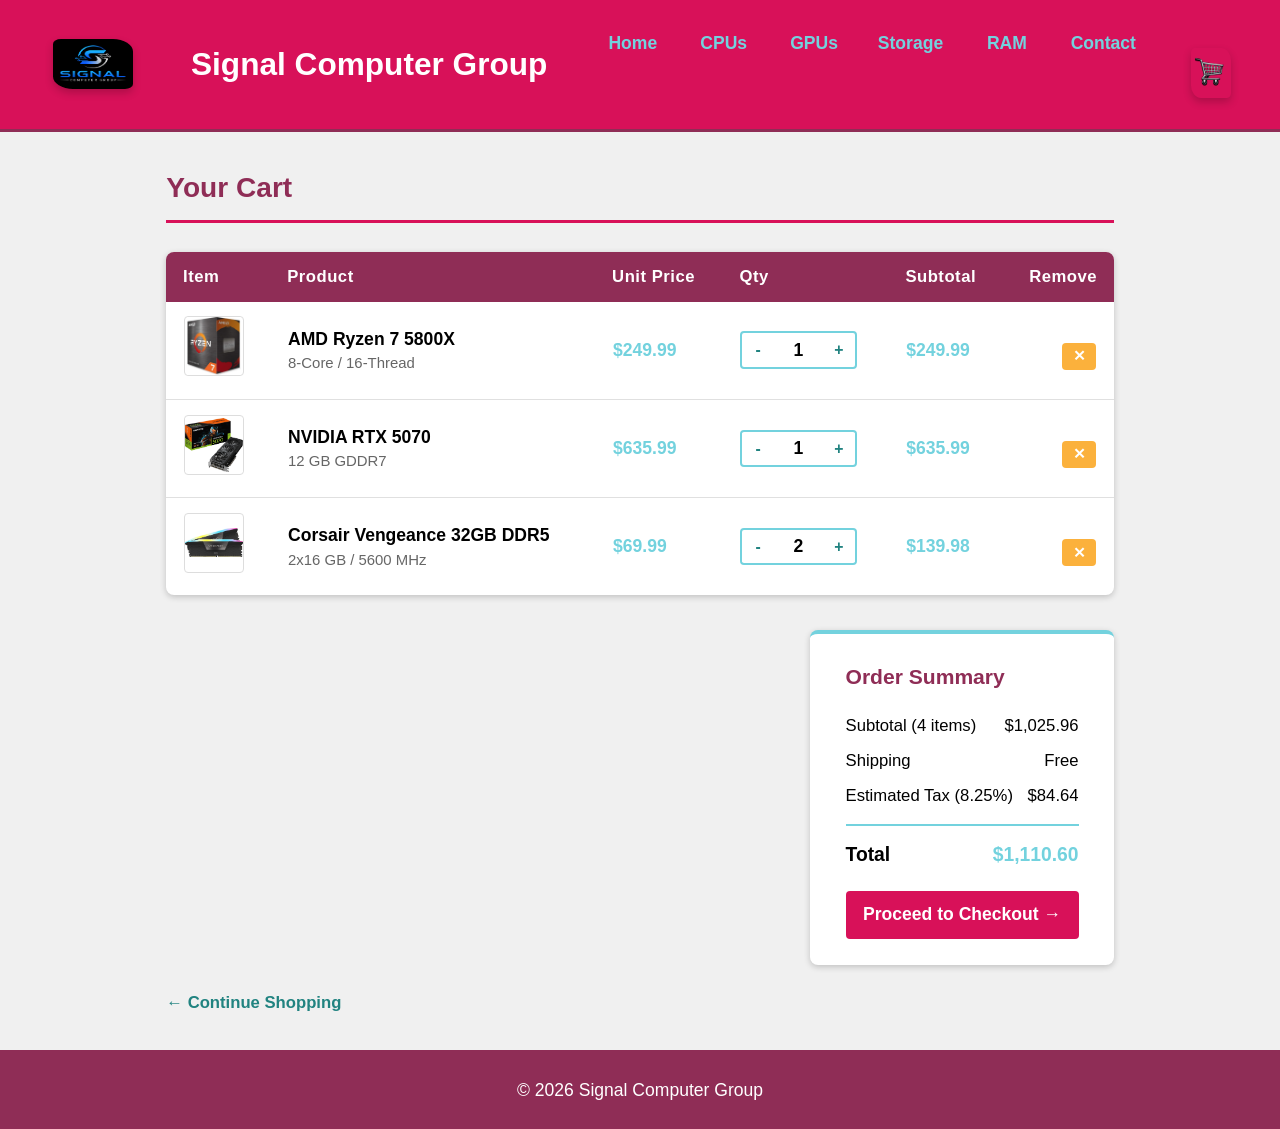
==== cart/cart.html @ ad2d8449 "more progress" ====
<!DOCTYPE html>
<html lang="en">
 
<head>
    <meta charset="UTF-8">
    <title>Cart - Signal Computer Group</title>
    <meta name="viewport" content="width=device-width, initial-scale=1">
    <link rel="icon" href="../images/logoSCG.png" type="image/png">
    <link rel="stylesheet" href="../styles/main.css">
    <link rel="stylesheet" href="../styles/cart.css">
</head>
 
<body>
 
<header>
    <img src="../images/logoSCG.png" alt="Signal Computer Group logo">
    <h1>Signal Computer Group</h1>
    <nav class="navbar">
        <input type="checkbox" id="checkbox-toggle" />
        <label for="checkbox-toggle" class="menu-btn"></label>
        <ul class="menu">
            <li><a href="../index.html">Home</a></li>
            <li><a href="../parts/cpu.html">CPUs</a>
                <ul class="submenu">
                    <li><a href="../parts/intelcpu.html">Intel</a></li>
                    <li><a href="../parts/amdcpu.html">AMD</a></li>
                </ul>
            </li>
            <li><a href="../parts/gpu.html">GPUs</a>
                <ul class="submenu">
                    <li><a href="../parts/nvidiagpu.html">NVIDIA</a></li>
                    <li><a href="../parts/amdgpu.html">AMD</a></li>
                </ul>
            </li>
            <li><a href="../parts/storage.html">Storage</a></li>
            <li><a href="../parts/ram.html">RAM</a></li>
            <li><a href="../contact/contact.html">Contact</a></li>
            <li><a class="current" href="cart.html"><img src="../images/carticon.png" alt="Shopping Cart"></a></li>
        </ul>
    </nav>
</header>
 
<div class="cart-container">
    <h2>Your Cart</h2>
 
    <table class="cart-table">
        <thead>
            <tr>
                <th>Item</th>
                <th>Product</th>
                <th>Unit Price</th>
                <th>Qty</th>
                <th>Subtotal</th>
                <th>Remove</th>
            </tr>
        </thead>
        <tbody>
 
            <tr>
                <td data-label="Item">
                    <img class="item-img" src="../images/5800xCPU.jpg" alt="AMD Ryzen 7 5800X">
                </td>
                <td data-label="Product">
                    <div class="item-name">AMD Ryzen 7 5800X</div>
                    <div class="item-sub">8-Core / 16-Thread</div>
                </td>
                <td data-label="Unit Price" class="item-price">$249.99</td>
                <td data-label="Qty">
                    <div class="qty">
                        <span class="qty-btn">-</span>
                        <span>1</span>
                        <span class="qty-btn">+</span>
                    </div>
                </td>
                <td data-label="Subtotal" class="item-price">$249.99</td>
                <td data-label="Remove"><button class="remove-btn">✕</button></td>
            </tr>
 
            <tr>
                <td data-label="Item">
                    <img class="item-img" src="../images/5070GPU.jpg" alt="NVIDIA RTX 5070">
                </td>
                <td data-label="Product">
                    <div class="item-name">NVIDIA RTX 5070</div>
                    <div class="item-sub">12 GB GDDR7</div>
                </td>
                <td data-label="Unit Price" class="item-price">$635.99</td>
                <td data-label="Qty">
                    <div class="qty">
                        <span class="qty-btn">-</span>
                        <span>1</span>
                        <span class="qty-btn">+</span>
                    </div>
                </td>
                <td data-label="Subtotal" class="item-price">$635.99</td>
                <td data-label="Remove"><button class="remove-btn">✕</button></td>
            </tr>
 
            <tr>
                <td data-label="Item">
                    <img class="item-img" src="../images/ddr5RAM.jpg" alt="Corsair Vengeance DDR5 32GB">
                </td>
                <td data-label="Product">
                    <div class="item-name">Corsair Vengeance 32GB DDR5</div>
                    <div class="item-sub">2x16 GB / 5600 MHz</div>
                </td>
                <td data-label="Unit Price" class="item-price">$69.99</td>
                <td data-label="Qty">
                    <div class="qty">
                        <span class="qty-btn">-</span>
                        <span>2</span>
                        <span class="qty-btn">+</span>
                    </div>
                </td>
                <td data-label="Subtotal" class="item-price">$139.98</td>
                <td data-label="Remove"><button class="remove-btn">✕</button></td>
            </tr>
 
        </tbody>
    </table>
 
    <div class="cart-summary">
        <div class="summary-box">
            <h3>Order Summary</h3>
            <div class="summary-row">
                <span>Subtotal (4 items)</span>
                <span>$1,025.96</span>
            </div>
            <div class="summary-row">
                <span>Shipping</span>
                <span>Free</span>
            </div>
            <div class="summary-row">
                <span>Estimated Tax (8.25%)</span>
                <span>$84.64</span>
            </div>
            <div class="summary-row total">
                <span>Total</span>
                <span>$1,110.60</span>
            </div>
            <button class="checkout-btn">Proceed to Checkout →</button>
        </div>
    </div>
 
    <a class="continue-link" href="../index.html">← Continue Shopping</a>
</div>
 
<footer>
    &copy; 2026 Signal Computer Group
</footer>
 
</body>
</html>
---- styles/main.css ----
/*COLOR PALETTE */
:root {
    --accent-primary: #d81159;   /* Raspberry Red */
    --accent-dark: #8f2d56;      /* Vintage Berry */
    --accent-cool: #218380;      /* Teal */
    --accent-warm: #fbb13c;      /* Honey Bronze */
    --accent-light: #73d2de;     /* Frosted Blue */
    --bg-light: #f0f0f0;
    --shadow: rgba(0, 0, 0, 0.2);
}

/*Reset Selector*/
* {
    margin: 0;
    padding: 0;
    box-sizing: border-box;
}

body {
    font-family: Arial, Helvetica, sans-serif;
    font-size: calc(15px + .2vw);
    background: var(--bg-light);
    color: black;
    line-height: 1.5;
}

header {
    text-align: center;
	line-height: 1;
	border-bottom: 3px solid var(--accent-dark);
    background: var(--accent-primary);
    color: white;
    padding: 1em 2em;
    display: flex;
    justify-content: space-between;
    align-items: center;
	& img {
		width: 50px;
		height: 50px;
        border-radius: 10% 25%;
        box-shadow: 0 4px 8px var(--shadow);

	}
}

header h1 {
    margin: 0;
    font-size: 1.8em;
}

.slogan {
    text-align: center;
    padding: 2.2em 1em;
    background: var(--accent-cool);
    color: white;
}

.slogan h2 {
    font-size: 2em;
    margin-bottom: .5em;
}

.products {
    display: grid;
    grid-template-columns: repeat(auto-fit, minmax(250px, 1fr));
    gap: 1.5em;
    padding: 2em;
    & h2 {
        grid-column: 1 / -1;
        text-align: center;
        margin-bottom: 1.5em;
    }
}

.product-card {
    background: white;
    border-radius: 8px;
    padding: 1em;
    box-shadow: 0 2px 6px var(--shadow);
    text-align: center;
    border-top: 4px solid var(--accent-light);
}

.product-card img {
    width: 100%;
    height: 160px;
    object-fit: scale-down;
    border-radius: 6px;
}

.product-card h3 {
    margin: 0.8em 0 0.4em;
}

.price {
    font-size: 1.1em;
    font-weight: bold;
    color: var(--accent-cool);
}

button {
    margin-top: 0.8em;
    padding: 0.6em 1em;
    border: none;
    background: var(--accent-primary);
    color: white;
    border-radius: 4px;
    cursor: pointer;
    font-weight: bold;
}

button:hover {
    background: var(--accent-warm);
}

footer {
    text-align: center;
    padding: 1.5em;
    background: var(--accent-dark);
    color: white;
    margin-top: 2em;
}

.navbar {
	clear: left;
	position: relative;
	display: inline-block;
	vertical-align: middle;
	& a {
		display: block;
		padding: 1em;
		text-decoration: none;
        color: var(--accent-light);
        margin-left: 1.5em;
        font-weight: bold;
		margin: 0 2px 2px 0;
	}
	& a:link, a:visited { 
		color: var(--accent-light);
	}
	& a:hover, a:focus, a.current {
		color: var(--accent-warm);
	}
	& ul {
		list-style-type: none;
		padding: 0;
		margin: 0;
	}
	.cart-link img {
		width: 30px;
		height: 30px;
		vertical-align: top;
	}
}

.menu {
	position: relative;
	display: inline-block;
	vertical-align: top;
}
.menu > li {
	display: inline-block;
	position: relative;
}
.menu > li > a {
	display: block;
}
.menu-btn {                                
    display: block;
    padding: 1em;
    color: var(--accent-warm); 
}
.menu-btn::after { 
    content: "\2630";
}

#checkbox-toggle { 
    display: none;
}
#checkbox-toggle:checked ~ .menu { 
    display: block; 
}
#checkbox-toggle:checked ~ .menu-btn::after {
    content: "\2716";
}

.menu li:has(.submenu) {
	position: relative;

	& small::after { 
        content: "\25b6"; }
	& small { 
        margin-left: .25em; }
	&:hover > .submenu {
		display: block;
	}
}

.submenu {
	position: absolute;
	left: 100%;
	top: 0;
	width: max-content;
	display: none;
    border-left:3px solid var(--accent-warm);
    border-bottom: 3px solid var(--accent-dark);
	background: var(--accent-primary);
	& > li a { 
        margin: 2px; }
}
.menu li:hover > .submenu {
    display: block;
    padding: 0;
}

@media only screen and (min-width: 922px) {
	main {
		flex-direction: row;
	}
	
	section {
		flex-basis: 75%;
        border-bottom: none;
	}
	
	aside {
		flex-basis: 25%;
	}
}

@media only screen and (min-width: 786px) {
	.menu {
		display: flex;
		position: relative;
		width: 100%;
		& li { 
			flex-basis: 20%; 
			text-align: center;
		}
	}

	section {
		border-bottom: none;
	}
	
	.menu-btn { display: none; }

	#checkbox-toggle:checked ~ .menu { display: flex; }

	.menu li:has(.submenu) {
		& small::after { content: "\25bc"; }  /* down triangle */
	}
	
	.submenu {
		top: 100%;
		left: 0;
		right: 0;
		& > li a { margin: 0 2px 2px; }
	}

	.navbar {
		& a {
			margin: 0 1px 2px;
		}
	}

	.menu > li:first-child a { margin-left: 0; }
	.menu > li:last-child a { margin-right: 0; }
}

@media only screen and (min-width: 658px) {
	section {
		border-bottom: none;
	}

	header {
		text-align: left;
		& img {
			display: block;
			width: clamp(40px, 15%, 80px);
			float: left;
			margin: .75em 1em;
		}
	}
}
@media (max-width: 500px) {
    .menu a {
        font-size: 1.1rem;
        padding: 1.1em;
    }
    .submenu a {
        padding-left: 2em;
    }
}
---- styles/cart.css ----
.cart-container {
    max-width: 1000px;
    margin: 2em auto;
    padding: 0 1.5em;
}
 
.cart-container h2 {
    font-size: 1.6em;
    margin-bottom: 1em;
    padding-bottom: .4em;
    border-bottom: 3px solid var(--accent-primary);
    color: var(--accent-dark);
}
 
.cart-table {
    width: 100%;
    border-collapse: collapse;
    background: white;
    border-radius: 8px;
    overflow: hidden;
    box-shadow: 0 2px 6px var(--shadow);
    margin-bottom: 2em;
}
 
.cart-table thead {
    background: var(--accent-dark);
    color: white;
}
 
.cart-table th {
    padding: .75em 1em;
    text-align: left;
    font-size: .95em;
    letter-spacing: .03em;
}
 
.cart-table th:last-child,
.cart-table td:last-child { text-align: right; }
 
.cart-table td {
    padding: .85em 1em;
    border-bottom: 1px solid #e0e0e0;
    vertical-align: middle;
}
 
.cart-table tbody tr:last-child td { border-bottom: none; }
.cart-table tbody tr:hover { background: #fafafa; }
 
.cart-table .item-img {
    width: 60px;
    height: 60px;
    object-fit: scale-down;
    border-radius: 4px;
    border: 1px solid #ddd;
}
 
.item-name { font-weight: bold; }
 
.item-sub {
    font-size: .85em;
    color: #666;
}
 
.qty {
    display: inline-flex;
    align-items: center;
    gap: .4em;
    border: 2px solid var(--accent-light);
    border-radius: 4px;
    overflow: hidden;
}
 
.qty span {
    padding: .2em .7em;
    font-weight: bold;
    min-width: 2em;
    text-align: center;
    background: white;
}
 
.qty-btn {
    display: inline-block;
    padding: .2em .6em;
    background: var(--accent-light);
    color: var(--accent-cool);
    font-weight: bold;
    cursor: default;
    user-select: none;
    font-size: .9em;
}
 
.item-price { color: var(--accent-light); font-weight: bold; }
 

.remove-btn {
    display: inline-block;
    padding: .3em .7em;
    background: var(--accent-warm);
    color: white;
    border-radius: 4px;
    font-size: .85em;
    font-weight: bold;
    cursor: pointer;
    border: none;
}
 
.remove-btn:hover { background: var(--accent-primary); }
 
.cart-summary {
    display: flex;
    justify-content: flex-end;
}
 
.summary-box {
    background: white;
    border-radius: 8px;
    box-shadow: 0 2px 6px var(--shadow);
    padding: 1.5em 2em;
    min-width: 300px;
    border-top: 4px solid var(--accent-light);
}
 
.summary-box h3 {
    font-size: 1.2em;
    margin-bottom: 1em;
    color: var(--accent-dark);
}
 
.summary-row {
    display: flex;
    justify-content: space-between;
    margin-bottom: .6em;
    font-size: .95em;
}
 
.summary-row.total {
    margin-top: .8em;
    padding-top: .8em;
    border-top: 2px solid var(--accent-light);
    font-weight: bold;
    font-size: 1.1em;
}
 
.summary-row.total span:last-child { color: var(--accent-light); }
 
.checkout-btn {
    display: block;
    width: 100%;
    margin-top: 1.2em;
    padding: .75em 1em;
    border: none;
    background: var(--accent-primary);
    color: white;
    border-radius: 4px;
    cursor: pointer;
    font-weight: bold;
    font-size: 1em;
    text-align: center;
}
 
.checkout-btn:hover { background: var(--accent-warm); }
 
.continue-link {
    display: inline-block;
    margin-top: 1.5em;
    color: var(--accent-cool);
    text-decoration: none;
    font-weight: bold;
    font-size: .95em;
}
 
.continue-link:hover { color: var(--accent-primary); }
 
.cart-empty {
    text-align: center;
    padding: 3em 1em;
    background: white;
    border-radius: 8px;
    box-shadow: 0 2px 6px var(--shadow);
}
 
.cart-empty p { color: #666; margin-bottom: 1em; }

@media only screen and (min-width: 786px) {
    .menu {
        display: flex;
        position: relative;
        width: 100%;
    }
    .menu li { flex-basis: 20%; text-align: center; }
    .menu-btn { display: none; }
    #checkbox-toggle:checked ~ .menu { display: flex; }
    .menu li:has(.submenu) small::after { content: "\25bc"; }
    .submenu { top: 100%; left: 0; right: 0; }
    .submenu > li a { margin: 0 2px 2px; }
    .navbar a { margin: 0 1px 2px; }
    .menu > li:first-child a { margin-left: 0; }
    .menu > li:last-child a  { margin-right: 0; }
}
 
@media only screen and (min-width: 658px) {
    header { text-align: left; }
    header img {
        display: block;
        width: clamp(40px, 15%, 80px);
        float: left;
        margin: .75em 1em;
    }
}
 
@media (max-width: 600px) {
    .cart-table thead { display: none; }
    .cart-table,
    .cart-table tbody,
    .cart-table tr,
    .cart-table td { display: block; width: 100%; }
 
    .cart-table tr {
        margin-bottom: 1em;
        border: 1px solid #ddd;
        border-radius: 6px;
        overflow: hidden;
        background: white;
    }
 
    .cart-table td {
        display: flex;
        justify-content: space-between;
        align-items: center;
        border-bottom: 1px solid #eee;
        padding: .6em 1em;
    }
 
    .cart-table td::before {
        content: attr(data-label);
        font-weight: bold;
        color: var(--accent-dark);
        flex-basis: 40%;
        flex-shrink: 0;
    }
 
    .cart-summary { justify-content: center; }
    .summary-box { min-width: unset; width: 100%; }
    .menu a { font-size: 1.1rem; padding: 1.1em; }
    .submenu a { padding-left: 2em; }
}
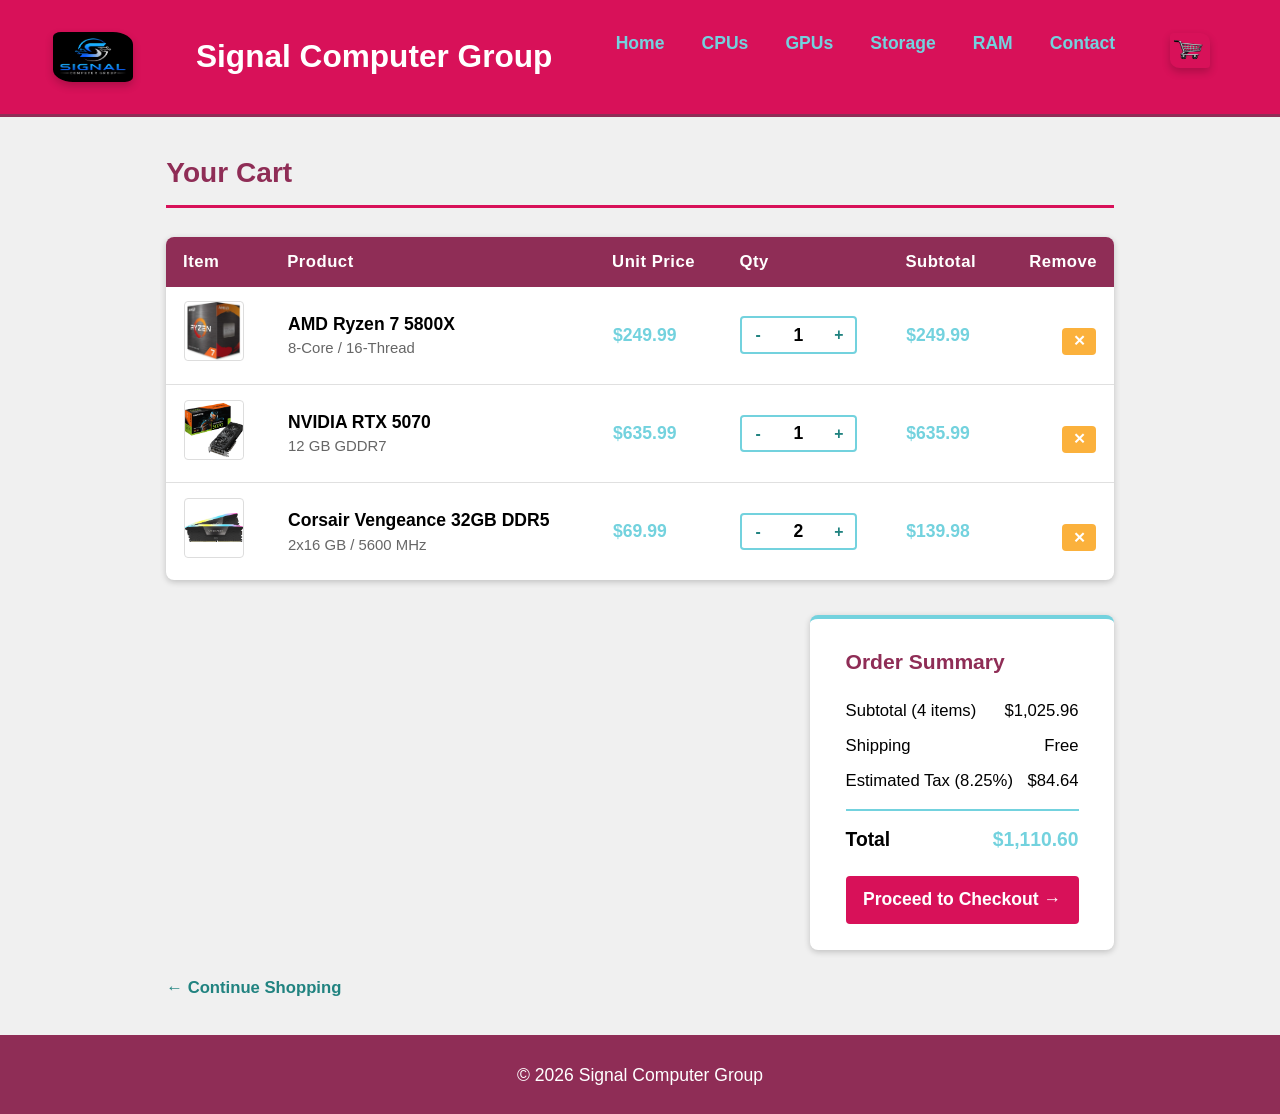
==== commit 8aa60a0a: "Final fixes for navbar" ====
--- a/cart/cart.html
+++ b/cart/cart.html
@@ -1,6 +1,5 @@
 <!DOCTYPE html>
 <html lang="en">
- 
 <head>
     <meta charset="UTF-8">
     <title>Cart - Signal Computer Group</title>
@@ -9,146 +8,137 @@
     <link rel="stylesheet" href="../styles/main.css">
     <link rel="stylesheet" href="../styles/cart.css">
 </head>
- 
 <body>
- 
-<header>
-    <img src="../images/logoSCG.png" alt="Signal Computer Group logo">
-    <h1>Signal Computer Group</h1>
-    <nav class="navbar">
-        <input type="checkbox" id="checkbox-toggle" />
-        <label for="checkbox-toggle" class="menu-btn"></label>
-        <ul class="menu">
-            <li><a href="../index.html">Home</a></li>
-            <li><a href="../parts/cpu.html">CPUs</a>
-                <ul class="submenu">
-                    <li><a href="../parts/intelcpu.html">Intel</a></li>
-                    <li><a href="../parts/amdcpu.html">AMD</a></li>
-                </ul>
-            </li>
-            <li><a href="../parts/gpu.html">GPUs</a>
-                <ul class="submenu">
-                    <li><a href="../parts/nvidiagpu.html">NVIDIA</a></li>
-                    <li><a href="../parts/amdgpu.html">AMD</a></li>
-                </ul>
-            </li>
-            <li><a href="../parts/storage.html">Storage</a></li>
-            <li><a href="../parts/ram.html">RAM</a></li>
-            <li><a href="../contact/contact.html">Contact</a></li>
-            <li><a class="current" href="cart.html"><img src="../images/carticon.png" alt="Shopping Cart"></a></li>
-        </ul>
-    </nav>
-</header>
- 
-<div class="cart-container">
-    <h2>Your Cart</h2>
- 
-    <table class="cart-table">
-        <thead>
-            <tr>
-                <th>Item</th>
-                <th>Product</th>
-                <th>Unit Price</th>
-                <th>Qty</th>
-                <th>Subtotal</th>
-                <th>Remove</th>
-            </tr>
-        </thead>
-        <tbody>
- 
-            <tr>
-                <td data-label="Item">
-                    <img class="item-img" src="../images/5800xCPU.jpg" alt="AMD Ryzen 7 5800X">
-                </td>
-                <td data-label="Product">
-                    <div class="item-name">AMD Ryzen 7 5800X</div>
-                    <div class="item-sub">8-Core / 16-Thread</div>
-                </td>
-                <td data-label="Unit Price" class="item-price">$249.99</td>
-                <td data-label="Qty">
-                    <div class="qty">
-                        <span class="qty-btn">-</span>
-                        <span>1</span>
-                        <span class="qty-btn">+</span>
+    <header>
+        <img src="../images/logoSCG.png" alt="Signal Computer Group logo">
+        <h1>Signal Computer Group</h1>
+        <nav class="navbar">
+            <input type="checkbox" id="checkbox-toggle" />
+            <label for="checkbox-toggle" class="menu-btn"></label>
+            <ul class="menu">
+                <li><a href="../index.html">Home</a></li>
+                <li><a href="../parts/cpu.html">CPUs</a>
+                    <ul class="submenu">
+                        <li><a href="../parts/intelcpu.html">Intel</a></li>
+                        <li><a href="../parts/amdcpu.html">AMD</a></li>
+                    </ul>
+                </li>
+                <li><a href="../parts/gpu.html">GPUs</a>
+                    <ul class="submenu">
+                        <li><a href="../parts/nvidiagpu.html">NVIDIA</a></li>
+                        <li><a href="../parts/amdgpu.html">AMD</a></li>
+                    </ul>
+                </li>
+                <li><a href="../parts/storage.html">Storage</a></li>
+                <li><a href="../parts/ram.html">RAM</a></li>
+                <li><a href="../contact/contact.html">Contact</a></li>
+                <li><a class="cart-link" href="cart.html"><img src="../images/carticon.png" alt="Shopping Cart"></a></li>
+            </ul>
+        </nav>
+    </header>
+
+    <main>
+        <div class="cart-container">
+            <h2>Your Cart</h2>
+            <table class="cart-table">
+                <thead>
+                    <tr>
+                        <th>Item</th>
+                        <th>Product</th>
+                        <th>Unit Price</th>
+                        <th>Qty</th>
+                        <th>Subtotal</th>
+                        <th>Remove</th>
+                    </tr>
+                </thead>
+                <tbody>
+                    <tr>
+                        <td data-label="Item">
+                            <img class="item-img" src="../images/5800xCPU.jpg" alt="AMD Ryzen 7 5800X">
+                        </td>
+                        <td data-label="Product">
+                            <div class="item-name">AMD Ryzen 7 5800X</div>
+                            <div class="item-sub">8-Core / 16-Thread</div>
+                        </td>
+                        <td data-label="Unit Price" class="item-price">$249.99</td>
+                        <td data-label="Qty">
+                            <div class="qty">
+                                <span class="qty-btn">-</span>
+                                <span>1</span>
+                                <span class="qty-btn">+</span>
+                            </div>
+                        </td>
+                        <td data-label="Subtotal" class="item-price">$249.99</td>
+                        <td data-label="Remove"><button class="remove-btn">✕</button></td>
+                    </tr>
+                    <tr>
+                        <td data-label="Item">
+                            <img class="item-img" src="../images/5070GPU.jpg" alt="NVIDIA RTX 5070">
+                        </td>
+                        <td data-label="Product">
+                            <div class="item-name">NVIDIA RTX 5070</div>
+                            <div class="item-sub">12 GB GDDR7</div>
+                        </td>
+                        <td data-label="Unit Price" class="item-price">$635.99</td>
+                        <td data-label="Qty">
+                            <div class="qty">
+                                <span class="qty-btn">-</span>
+                                <span>1</span>
+                                <span class="qty-btn">+</span>
+                            </div>
+                        </td>
+                        <td data-label="Subtotal" class="item-price">$635.99</td>
+                        <td data-label="Remove"><button class="remove-btn">✕</button></td>
+                    </tr>
+                    <tr>
+                        <td data-label="Item">
+                            <img class="item-img" src="../images/ddr5RAM.jpg" alt="Corsair Vengeance DDR5 32GB">
+                        </td>
+                        <td data-label="Product">
+                            <div class="item-name">Corsair Vengeance 32GB DDR5</div>
+                            <div class="item-sub">2x16 GB / 5600 MHz</div>
+                        </td>
+                        <td data-label="Unit Price" class="item-price">$69.99</td>
+                        <td data-label="Qty">
+                            <div class="qty">
+                                <span class="qty-btn">-</span>
+                                <span>2</span>
+                                <span class="qty-btn">+</span>
+                            </div>
+                        </td>
+                        <td data-label="Subtotal" class="item-price">$139.98</td>
+                        <td data-label="Remove"><button class="remove-btn">✕</button></td>
+                    </tr>
+                </tbody>
+            </table>
+            <div class="cart-summary">
+                <div class="summary-box">
+                    <h3>Order Summary</h3>
+                    <div class="summary-row">
+                        <span>Subtotal (4 items)</span>
+                        <span>$1,025.96</span>
                     </div>
-                </td>
-                <td data-label="Subtotal" class="item-price">$249.99</td>
-                <td data-label="Remove"><button class="remove-btn">✕</button></td>
-            </tr>
- 
-            <tr>
-                <td data-label="Item">
-                    <img class="item-img" src="../images/5070GPU.jpg" alt="NVIDIA RTX 5070">
-                </td>
-                <td data-label="Product">
-                    <div class="item-name">NVIDIA RTX 5070</div>
-                    <div class="item-sub">12 GB GDDR7</div>
-                </td>
-                <td data-label="Unit Price" class="item-price">$635.99</td>
-                <td data-label="Qty">
-                    <div class="qty">
-                        <span class="qty-btn">-</span>
-                        <span>1</span>
-                        <span class="qty-btn">+</span>
+                    <div class="summary-row">
+                        <span>Shipping</span>
+                        <span>Free</span>
                     </div>
-                </td>
-                <td data-label="Subtotal" class="item-price">$635.99</td>
-                <td data-label="Remove"><button class="remove-btn">✕</button></td>
-            </tr>
- 
-            <tr>
-                <td data-label="Item">
-                    <img class="item-img" src="../images/ddr5RAM.jpg" alt="Corsair Vengeance DDR5 32GB">
-                </td>
-                <td data-label="Product">
-                    <div class="item-name">Corsair Vengeance 32GB DDR5</div>
-                    <div class="item-sub">2x16 GB / 5600 MHz</div>
-                </td>
-                <td data-label="Unit Price" class="item-price">$69.99</td>
-                <td data-label="Qty">
-                    <div class="qty">
-                        <span class="qty-btn">-</span>
-                        <span>2</span>
-                        <span class="qty-btn">+</span>
+                    <div class="summary-row">
+                        <span>Estimated Tax (8.25%)</span>
+                        <span>$84.64</span>
                     </div>
-                </td>
-                <td data-label="Subtotal" class="item-price">$139.98</td>
-                <td data-label="Remove"><button class="remove-btn">✕</button></td>
-            </tr>
- 
-        </tbody>
-    </table>
- 
-    <div class="cart-summary">
-        <div class="summary-box">
-            <h3>Order Summary</h3>
-            <div class="summary-row">
-                <span>Subtotal (4 items)</span>
-                <span>$1,025.96</span>
+                    <div class="summary-row total">
+                        <span>Total</span>
+                        <span>$1,110.60</span>
+                    </div>
+                    <button class="checkout-btn">Proceed to Checkout →</button>
+                </div>
             </div>
-            <div class="summary-row">
-                <span>Shipping</span>
-                <span>Free</span>
-            </div>
-            <div class="summary-row">
-                <span>Estimated Tax (8.25%)</span>
-                <span>$84.64</span>
-            </div>
-            <div class="summary-row total">
-                <span>Total</span>
-                <span>$1,110.60</span>
-            </div>
-            <button class="checkout-btn">Proceed to Checkout →</button>
+            <a class="continue-link" href="../index.html">← Continue Shopping</a>
         </div>
-    </div>
- 
-    <a class="continue-link" href="../index.html">← Continue Shopping</a>
-</div>
- 
-<footer>
-    &copy; 2026 Signal Computer Group
-</footer>
- 
+    </main>
+
+    <footer>
+        &copy; 2026 Signal Computer Group
+    </footer>
 </body>
-</html>
- +</html>
--- a/styles/main.css
+++ b/styles/main.css
@@ -26,21 +26,21 @@
 
 header {
     text-align: center;
-	line-height: 1;
-	border-bottom: 3px solid var(--accent-dark);
+    line-height: 1;
+    border-bottom: 3px solid var(--accent-dark);
     background: var(--accent-primary);
     color: white;
     padding: 1em 2em;
     display: flex;
     justify-content: space-between;
     align-items: center;
-	& img {
-		width: 50px;
-		height: 50px;
-        border-radius: 10% 25%;
-        box-shadow: 0 4px 8px var(--shadow);
-
-	}
+}
+
+header img {
+    width: 50px;
+    height: 50px;
+    border-radius: 10% 25%;
+    box-shadow: 0 4px 8px var(--shadow);
 }
 
 header h1 {
@@ -65,11 +65,12 @@
     grid-template-columns: repeat(auto-fit, minmax(250px, 1fr));
     gap: 1.5em;
     padding: 2em;
-    & h2 {
-        grid-column: 1 / -1;
-        text-align: center;
-        margin-bottom: 1.5em;
-    }
+}
+
+.products h2 {
+    grid-column: 1 / -1;
+    text-align: center;
+    margin-bottom: 1.5em;
 }
 
 .product-card {
@@ -122,172 +123,261 @@
 }
 
 .navbar {
-	clear: left;
-	position: relative;
-	display: inline-block;
-	vertical-align: middle;
-	& a {
-		display: block;
-		padding: 1em;
-		text-decoration: none;
-        color: var(--accent-light);
-        margin-left: 1.5em;
-        font-weight: bold;
-		margin: 0 2px 2px 0;
-	}
-	& a:link, a:visited { 
-		color: var(--accent-light);
-	}
-	& a:hover, a:focus, a.current {
-		color: var(--accent-warm);
-	}
-	& ul {
-		list-style-type: none;
-		padding: 0;
-		margin: 0;
-	}
-	.cart-link img {
-		width: 30px;
-		height: 30px;
-		vertical-align: top;
-	}
+    clear: left;
+    position: relative;
+    display: inline-block;
+    vertical-align: middle;
+}
+
+.navbar a {
+    display: block;
+    padding: 1em;
+    text-decoration: none;
+    color: var(--accent-light);
+    margin-left: 1.5em;
+    font-weight: bold;
+    margin: 0 2px 2px 0;
+}
+
+.navbar a:link,
+.navbar a:visited {
+    color: var(--accent-light);
+}
+
+.navbar a:hover,
+.navbar a:focus,
+.navbar a.current {
+    color: var(--accent-warm);
+}
+
+.navbar ul {
+    list-style-type: none;
+    padding: 0;
+    margin: 0;
+}
+
+.cart-link img {
+    width: 40px;
+    height: 35px;
+    display: inline-block;
+    vertical-align: middle;
 }
 
 .menu {
-	position: relative;
-	display: inline-block;
-	vertical-align: top;
-}
+    position: relative;
+    display: inline-block;
+    vertical-align: top;
+}
+
 .menu > li {
-	display: inline-block;
-	position: relative;
-}
+    display: inline-block;
+    position: relative;
+}
+
 .menu > li > a {
-	display: block;
-}
-.menu-btn {                                
+    display: block;
+}
+
+.menu-btn {
     display: block;
     padding: 1em;
-    color: var(--accent-warm); 
-}
-.menu-btn::after { 
+    color: var(--accent-warm);
+}
+
+.menu-btn::after {
     content: "\2630";
 }
 
-#checkbox-toggle { 
+#checkbox-toggle {
     display: none;
 }
-#checkbox-toggle:checked ~ .menu { 
-    display: block; 
-}
+
+#checkbox-toggle:checked ~ .menu {
+    display: block;
+}
+
 #checkbox-toggle:checked ~ .menu-btn::after {
     content: "\2716";
 }
 
 .menu li:has(.submenu) {
-	position: relative;
-
-	& small::after { 
-        content: "\25b6"; }
-	& small { 
-        margin-left: .25em; }
-	&:hover > .submenu {
-		display: block;
-	}
+    position: relative;
+}
+
+.menu li:has(.submenu) small::after {
+    content: "\25b6";
+}
+
+.menu li:has(.submenu) small {
+    margin-left: .25em;
+}
+
+.menu li:has(.submenu):hover > .submenu {
+    display: block;
 }
 
 .submenu {
-	position: absolute;
-	left: 100%;
-	top: 0;
-	width: max-content;
-	display: none;
-    border-left:3px solid var(--accent-warm);
+    position: absolute;
+    left: 100%;
+    top: 0;
+    width: max-content;
+    display: none;
+    border-left: 3px solid var(--accent-warm);
     border-bottom: 3px solid var(--accent-dark);
-	background: var(--accent-primary);
-	& > li a { 
-        margin: 2px; }
-}
+    background: var(--accent-primary);
+}
+
+.submenu > li a {
+    margin: 2px;
+}
+
 .menu li:hover > .submenu {
     display: block;
     padding: 0;
 }
 
 @media only screen and (min-width: 922px) {
-	main {
-		flex-direction: row;
-	}
-	
-	section {
-		flex-basis: 75%;
+    main {
+        flex-direction: row;
+    }
+
+    section {
+        flex-basis: 75%;
         border-bottom: none;
-	}
-	
-	aside {
-		flex-basis: 25%;
-	}
+    }
+
+    aside {
+        flex-basis: 25%;
+    }
 }
 
 @media only screen and (min-width: 786px) {
-	.menu {
-		display: flex;
-		position: relative;
-		width: 100%;
-		& li { 
-			flex-basis: 20%; 
-			text-align: center;
-		}
-	}
-
-	section {
-		border-bottom: none;
-	}
-	
-	.menu-btn { display: none; }
-
-	#checkbox-toggle:checked ~ .menu { display: flex; }
-
-	.menu li:has(.submenu) {
-		& small::after { content: "\25bc"; }  /* down triangle */
-	}
-	
-	.submenu {
-		top: 100%;
-		left: 0;
-		right: 0;
-		& > li a { margin: 0 2px 2px; }
-	}
-
-	.navbar {
-		& a {
-			margin: 0 1px 2px;
-		}
-	}
-
-	.menu > li:first-child a { margin-left: 0; }
-	.menu > li:last-child a { margin-right: 0; }
+    .menu {
+        display: flex;
+        position: relative;
+        width: 100%;
+    }
+
+    .menu li {
+        flex-basis: 20%;
+        text-align: center;
+    }
+
+    section {
+        border-bottom: none;
+    }
+
+    .menu-btn {
+        display: none;
+    }
+
+    #checkbox-toggle:checked ~ .menu {
+        display: flex;
+    }
+
+    .menu li:has(.submenu) small::after {
+        content: "\25bc";
+    }
+
+    .submenu {
+        top: 100%;
+        left: 0;
+        right: 0;
+    }
+
+    .submenu > li a {
+        margin: 0 2px 2px;
+    }
+
+    .navbar a {
+        margin: 0 1px 2px;
+    }
+
+    .menu > li:first-child a {
+        margin-left: 0;
+    }
+
+    .menu > li:last-child a {
+        margin-right: 0;
+    }
 }
 
 @media only screen and (min-width: 658px) {
-	section {
-		border-bottom: none;
-	}
-
-	header {
-		text-align: left;
-		& img {
-			display: block;
-			width: clamp(40px, 15%, 80px);
-			float: left;
-			margin: .75em 1em;
-		}
-	}
-}
+    section {
+        border-bottom: none;
+    }
+
+    header {
+        text-align: left;
+    }
+
+    header img {
+        display: block;
+        width: clamp(40px, 15%, 80px);
+        float: left;
+        margin: .75em 1em;
+    }
+}
+
+@media only screen and (max-width: 1024px) {
+    .navbar {
+        display: block;
+        width: 100%;
+    }
+}
+
+@media only screen and (max-width: 785px) {
+    .menu {
+        display: none;
+        width: 100%;
+    }
+
+    .menu-btn {
+        display: block;
+        cursor: pointer;
+        font-size: 1.5rem;
+        text-align: right;
+    }
+
+    #checkbox-toggle:checked ~ .menu {
+        display: block;
+    }
+
+    .menu > li {
+        display: block;
+        width: 100%;
+        text-align: left;
+    }
+
+    .menu > li > a {
+        display: block;
+        width: 100%;
+    }
+
+    .submenu {
+        position: static;
+        width: 100%;
+        border: none;
+    }
+
+    .submenu > li a {
+        margin-left: 1.5em;
+    }
+}
+
+@media only screen and (min-width: 1025px) {
+    .cart-link img {
+        position: relative;
+        bottom: 15px;
+    }
+}
+
 @media (max-width: 500px) {
     .menu a {
         font-size: 1.1rem;
         padding: 1.1em;
     }
+
     .submenu a {
         padding-left: 2em;
     }
--- a/styles/cart.css
+++ b/styles/cart.css
@@ -1,10 +1,9 @@
-
 .cart-container {
     max-width: 1000px;
     margin: 2em auto;
     padding: 0 1.5em;
 }
- 
+
 .cart-container h2 {
     font-size: 1.6em;
     margin-bottom: 1em;
@@ -22,7 +21,7 @@
     box-shadow: 0 2px 6px var(--shadow);
     margin-bottom: 2em;
 }
- 
+
 .cart-table thead {
     background: var(--accent-dark);
     color: white;
@@ -34,7 +33,7 @@
     font-size: .95em;
     letter-spacing: .03em;
 }
- 
+
 .cart-table th:last-child,
 .cart-table td:last-child { text-align: right; }
  
@@ -43,7 +42,7 @@
     border-bottom: 1px solid #e0e0e0;
     vertical-align: middle;
 }
- 
+
 .cart-table tbody tr:last-child td { border-bottom: none; }
 .cart-table tbody tr:hover { background: #fafafa; }
  
@@ -54,7 +53,7 @@
     border-radius: 4px;
     border: 1px solid #ddd;
 }
- 
+
 .item-name { font-weight: bold; }
  
 .item-sub {
@@ -70,7 +69,7 @@
     border-radius: 4px;
     overflow: hidden;
 }
- 
+
 .qty span {
     padding: .2em .7em;
     font-weight: bold;
@@ -89,7 +88,7 @@
     user-select: none;
     font-size: .9em;
 }
- 
+
 .item-price { color: var(--accent-light); font-weight: bold; }
  
 
@@ -104,14 +103,14 @@
     cursor: pointer;
     border: none;
 }
- 
+
 .remove-btn:hover { background: var(--accent-primary); }
  
 .cart-summary {
     display: flex;
     justify-content: flex-end;
 }
- 
+
 .summary-box {
     background: white;
     border-radius: 8px;
@@ -126,14 +125,14 @@
     margin-bottom: 1em;
     color: var(--accent-dark);
 }
- 
+
 .summary-row {
     display: flex;
     justify-content: space-between;
     margin-bottom: .6em;
     font-size: .95em;
 }
- 
+
 .summary-row.total {
     margin-top: .8em;
     padding-top: .8em;
@@ -143,7 +142,7 @@
 }
  
 .summary-row.total span:last-child { color: var(--accent-light); }
- 
+
 .checkout-btn {
     display: block;
     width: 100%;
@@ -158,7 +157,7 @@
     font-size: 1em;
     text-align: center;
 }
- 
+
 .checkout-btn:hover { background: var(--accent-warm); }
  
 .continue-link {
@@ -169,9 +168,9 @@
     font-weight: bold;
     font-size: .95em;
 }
- 
+
 .continue-link:hover { color: var(--accent-primary); }
- 
+
 .cart-empty {
     text-align: center;
     padding: 3em 1em;
@@ -179,7 +178,7 @@
     border-radius: 8px;
     box-shadow: 0 2px 6px var(--shadow);
 }
- 
+
 .cart-empty p { color: #666; margin-bottom: 1em; }
 
 @media only screen and (min-width: 786px) {
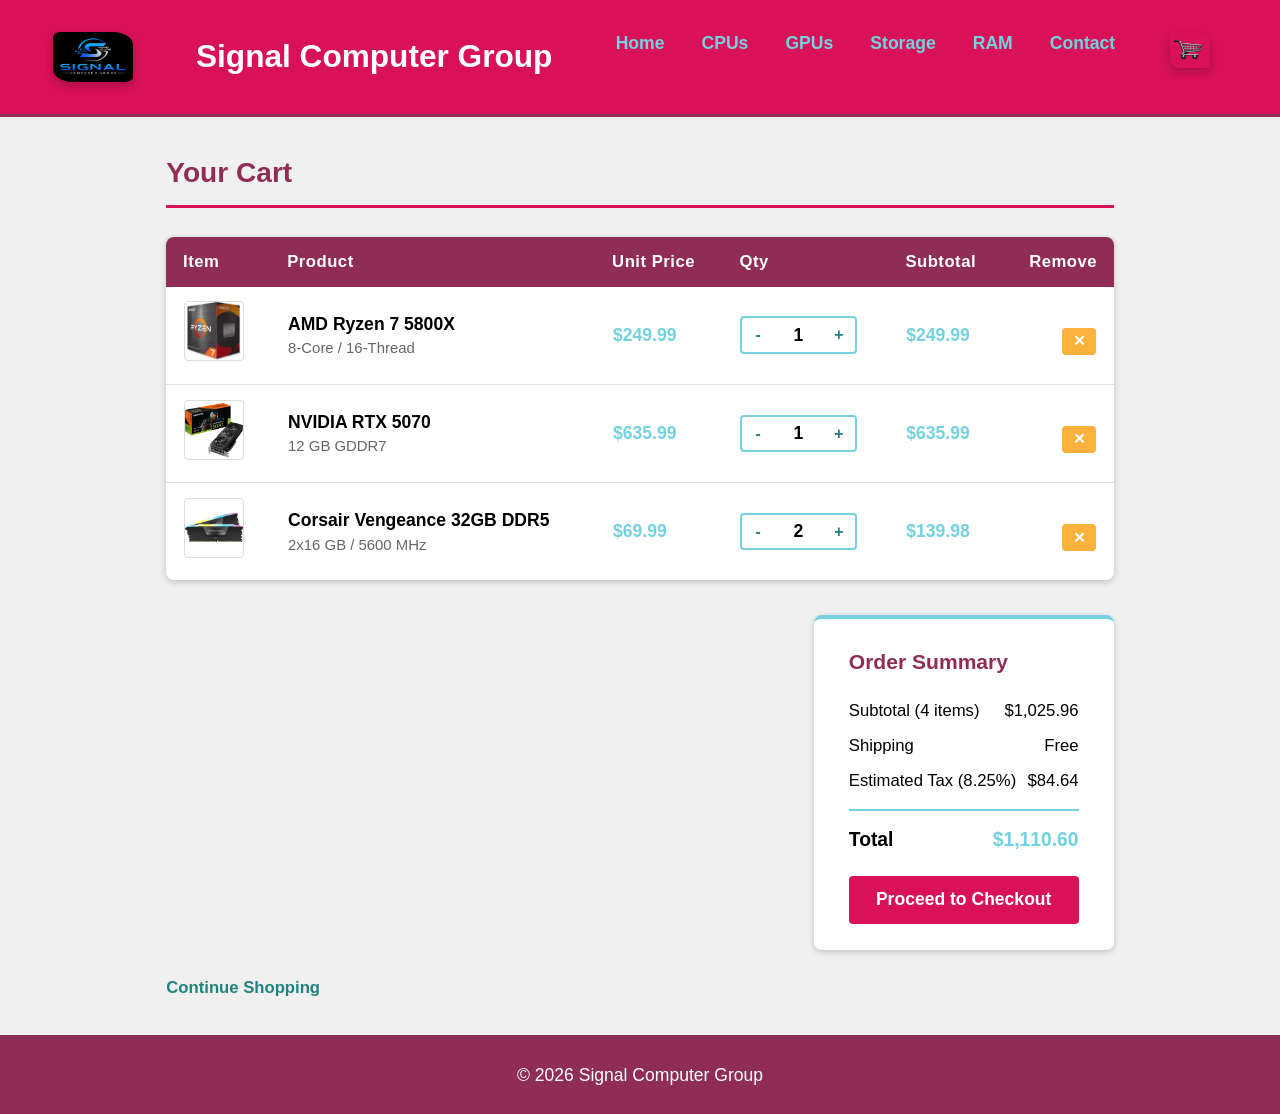
==== commit 129e31d3: "cleanup" ====
--- a/cart/cart.html
+++ b/cart/cart.html
@@ -130,10 +130,10 @@
                         <span>Total</span>
                         <span>$1,110.60</span>
                     </div>
-                    <button class="checkout-btn">Proceed to Checkout →</button>
+                    <button class="checkout-btn">Proceed to Checkout</button>
                 </div>
             </div>
-            <a class="continue-link" href="../index.html">← Continue Shopping</a>
+            <a class="continue-link" href="../index.html">Continue Shopping</a>
         </div>
     </main>
 
